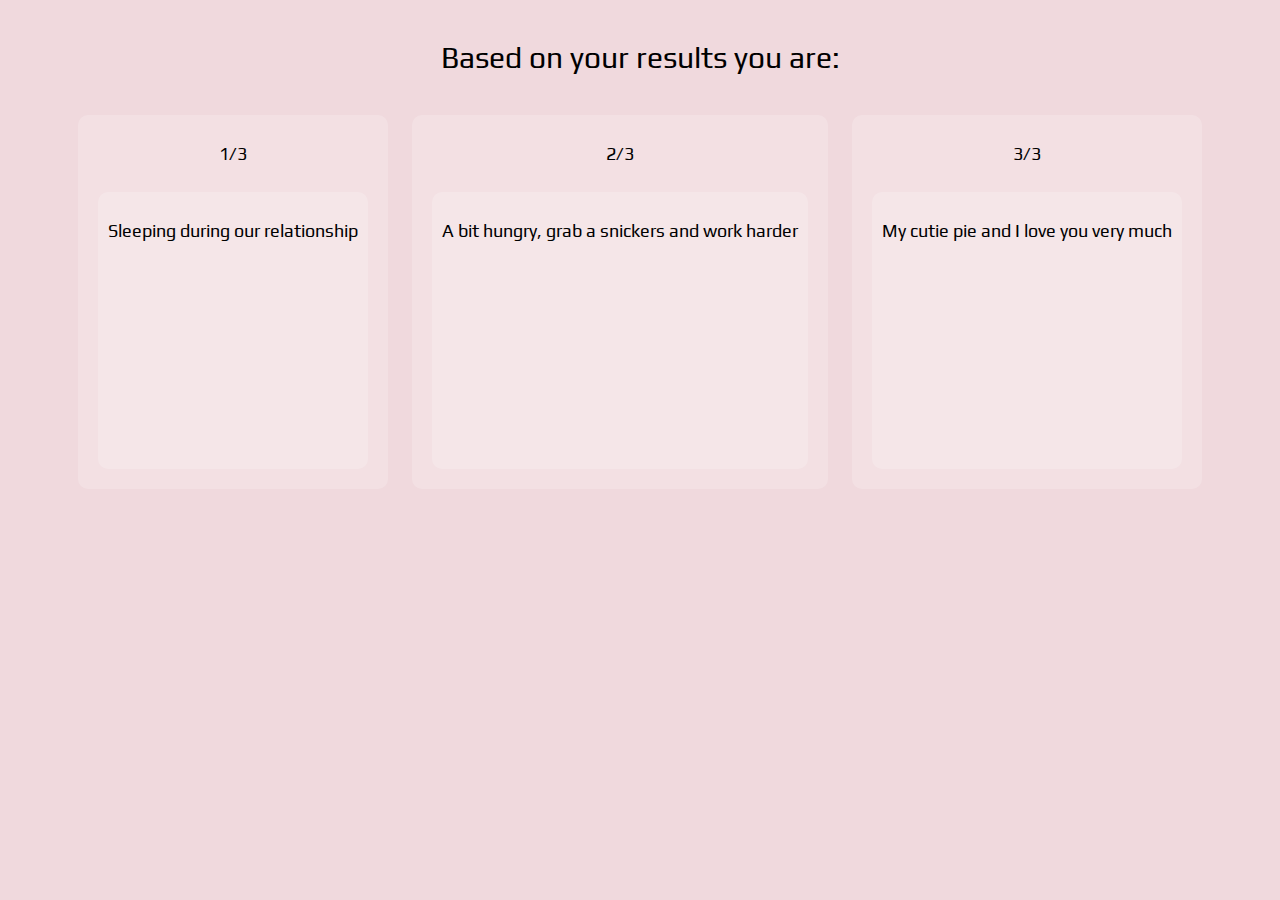
==== results.html @ 8387be35 "Add files via upload" ====
<head>
    <link rel="stylesheet" type="text/css" href="style.css">
    <link rel="preconnect" href="https://fonts.gstatic.com" crossorigin>
    <link href="https://fonts.googleapis.com/css2?family=Allura&display=swap" rel="stylesheet">
    <link href="https://fonts.googleapis.com/css2?family=Play:wght@400;700&display=swap" rel="stylesheet">
</head>
<body>
    <div class="question">
        <p>Based on your results you are:</p> 
    </div>
    <div class="pics">
        <div >
            <p>1/3 </p>
            <div class="message">
                <p>Sleeping during our relationship</p>
                <img src="sleepy.jpeg" alt="sleepy" height="200" width="200">
            </div>
        </div>
        <div >
            <p>2/3 </p>
            <div class="message">
                <p>A bit hungry, grab a snickers and work harder</p>
                <img src="work.jpeg" alt="work" height="200" width="200">
            </div>
        </div>
        <div >
            <p>3/3 </p>
            <div class="message">
                <p>My cutie pie and I love you very much</p>
                <img src="pie.jpeg" alt="pie" height="200" width="200">
            </div>
        </div>

    </div>
</body>
---- style.css ----
@keyframes floatAround {
    0% {
        top: 10%;
        left: 10%;
    }
    25% {
        top: 10%;
        left: 80%;
    }
    50% {
        top: 80%;
        left: 80%;
    }
    75% {
        top: 80%;
        left: 10%;
    }
    100% {
        top: 10%;
        left: 10%;
    }
}
.allura-regular {
  font-family: "Allura", serif;
  font-weight: 400;
  font-style: normal;
}
.play-regular {
  font-family: "Play", serif;
  font-weight: 400;
  font-style: normal;
}

.play-bold {
  font-family: "Play", serif;
  font-weight: 700;
  font-style: normal;
}


body{
  height: 100vh;
  margin: 0;
  position: relative;
  overflow: hidden;
  font-size: large;
  text-align: center;
  background-color: rgb(240, 217, 221);
  font-family:'Play';

}

h1{
  font-size: 90px;
  padding-top: 10px;
}
h2{
  padding-bottom: 10px;
}
a{
  text-align: center;
  text-decoration: none;
  color: black;
  font-size: 30px;
}
a:hover{
  color: red;
  font-weight: bold;
}


.question{
  padding-top: 10px;
  font-family: 'Play';
  font-size: 30px;
}


.answers{
  display: flex;
  flex-direction: column;  /* Stack items vertically */
  align-items: center;     /* Center horizontally */
  justify-content: center; /* Center vertically (if needed) */
  gap:5px; /* Adds space between items */
  
}
.answers div {
  display: block;  /* Ensures items stack vertically */
  margin: 10px 0;
  padding: 10px;
  background: rgba(255, 255, 255, 0.2); /* Light transparent background */
  border-radius: 15px;
  width:250px
}

.answers div:hover {
  background: rgba(255, 255, 255, 0.5); /* Hover effect */
  transform: scale(1.05)
}

.answers a{
  color: black;
}
.answers .CORRECT:active{
  background-color: green;
}
.answers .WRONG:active{
  background-color: red;
}

.pics div {
  display: inline-block; /* Makes divs sit next to each other */
  vertical-align: top; /* Aligns them at the top */
  margin: 10px; /* Adds spacing between them */
  padding: 10px;
  background: rgba(255, 255, 255, 0.2);
  border-radius: 10px;
}
.pics img{
  visibility: hidden;
  opacity: 0;
}
.pics div:hover img{
  visibility: visible;
  opacity: 1;
}
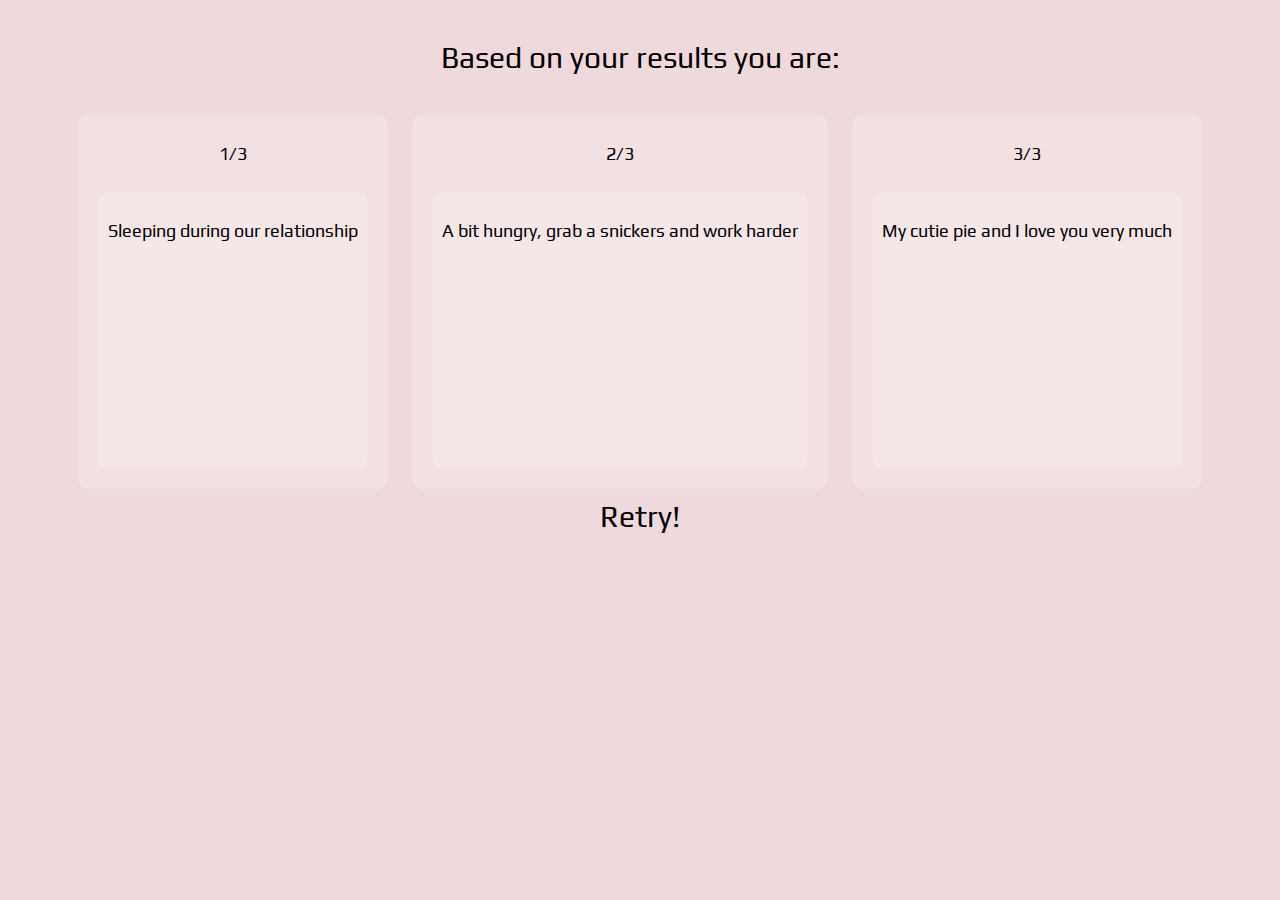
==== commit 9429ad8c: "Update results.html" ====
--- a/results.html
+++ b/results.html
@@ -30,6 +30,10 @@
                 <img src="pie.jpeg" alt="pie" height="200" width="200">
             </div>
         </div>
+    </div>
+    <div class="Button">
+        <div><a href="index.html">Retry!</a></div>
+    </div>
 
-    </div>
-</body>+    
+</body>
--- a/style.css
+++ b/style.css
@@ -1,23 +1,10 @@
-@keyframes floatAround {
-    0% {
-        top: 10%;
-        left: 10%;
+@media (max-width: 600px) {
+    .question {
+        font-size: 20px; /* Reduce text size on small screens */
     }
-    25% {
-        top: 10%;
-        left: 80%;
-    }
-    50% {
-        top: 80%;
-        left: 80%;
-    }
-    75% {
-        top: 80%;
-        left: 10%;
-    }
-    100% {
-        top: 10%;
-        left: 10%;
+
+    .answers div {
+        width: 90%; /* Make boxes wider on small screens */
     }
 }
 .allura-regular {
